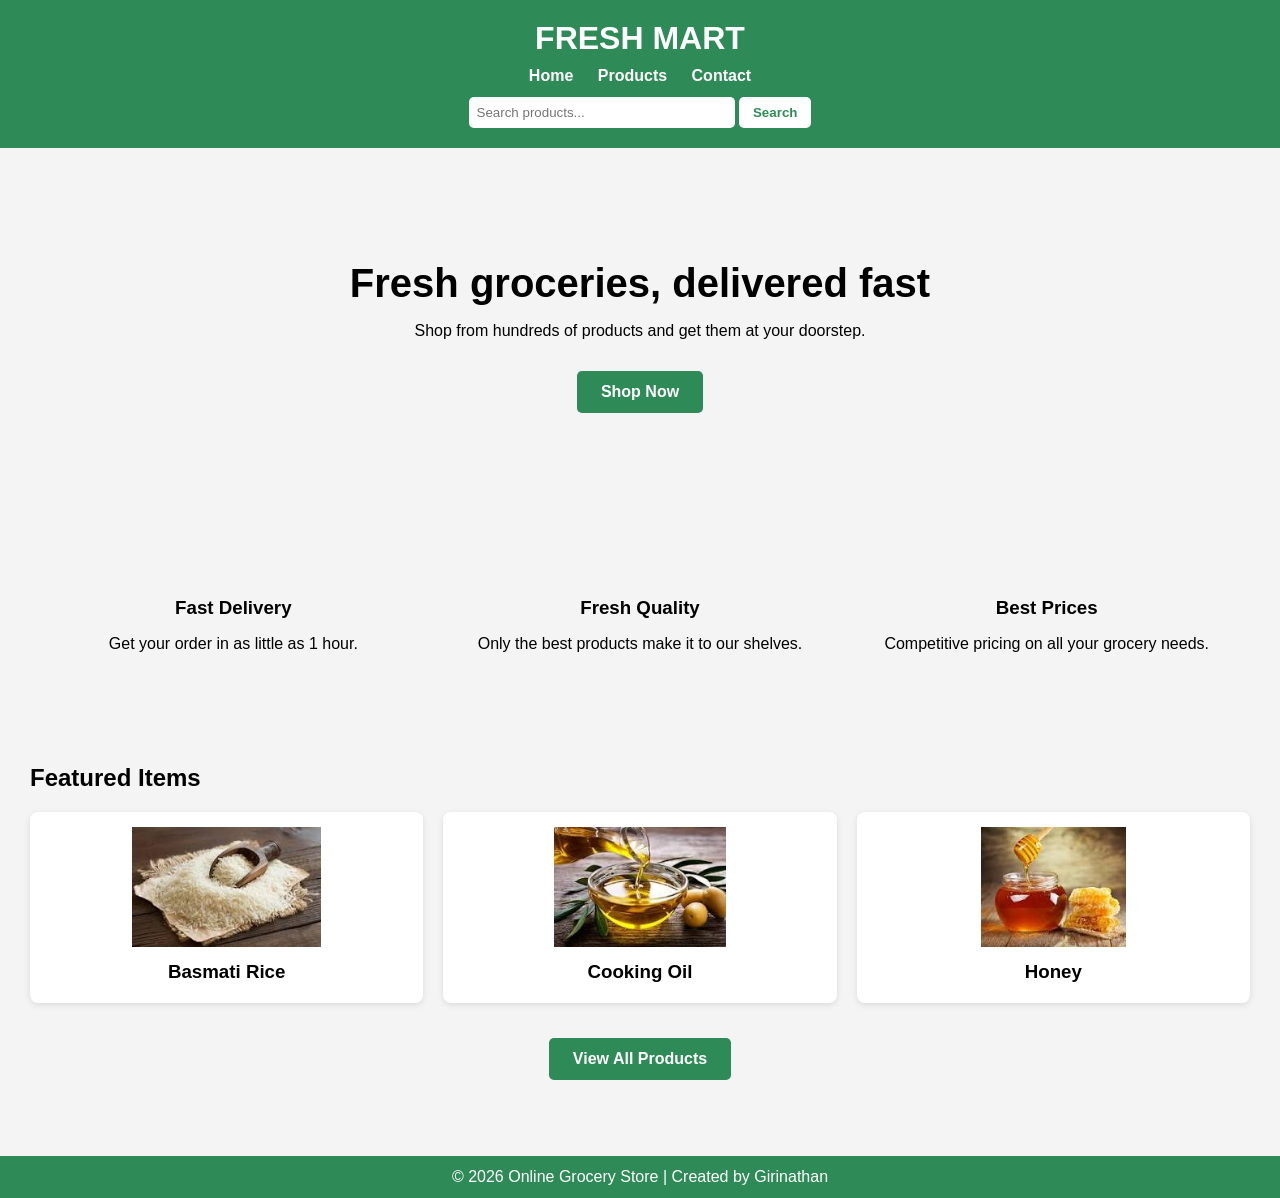
==== index.html @ d7cc0a59 "Initial commit" ====
<!DOCTYPE html>
<html lang="en">
<head>
    <meta charset="UTF-8">
    <title>Online Grocery Store</title>
    <link rel="stylesheet" href="style.css">
</head>

<body>

<header>
    <h1>FRESH MART</h1>
    <nav class="main-nav">
        <a href="index.html">Home</a>
        <a href="products.html">Products</a>
        <a href="contact.html">Contact</a>
    </nav>

    <div class="search-box">
        <input type="text" placeholder="Search products...">
        <button>Search</button>
    </div>
</header>

<!-- Hero section -->
<section class="hero">
    <div class="hero-content">
        <h2>Fresh groceries, delivered fast</h2>
        <p>Shop from hundreds of products and get them at your doorstep.</p>
        <a class="cta-button" href="products.html">Shop Now</a>
    </div>
</section>

<!-- Features -->
<section class="features container">
    <div class="feature">
        <h3>Fast Delivery</h3>
        <p>Get your order in as little as 1 hour.</p>
    </div>
    <div class="feature">
        <h3>Fresh Quality</h3>
        <p>Only the best products make it to our shelves.</p>
    </div>
    <div class="feature">
        <h3>Best Prices</h3>
        <p>Competitive pricing on all your grocery needs.</p>
    </div>
</section>

<!-- Featured products preview -->
<section class="container">
    <h2>Featured Items</h2>
    <div class="products">
        <div class="product">
            <img src="images/rice.jpeg" alt="Basmati Rice">
            <h3>Basmati Rice</h3>
        </div>
        <div class="product">
            <img src="images/oil.jpeg" alt="Cooking Oil">
            <h3>Cooking Oil</h3>
        </div>
        <div class="product">
            <img src="images/honey.jpeg" alt="Honey">
            <h3>Honey</h3>
        </div>
    </div>
    <p style="text-align:center; margin-top:20px;"><a href="products.html" class="cta-button">View All Products</a></p>
</section>

<footer>
    © 2026 Online Grocery Store | Created by Girinathan
</footer>

</body>
</html>
---- style.css ----
body {
            margin: 0;
            font-family: Arial, sans-serif;
            background-color: #f4f4f4;
        }

        /* Header */
        header {
            background-color: #2e8b57;
            color: white;
            padding: 20px;
            text-align: center;
        }

        header h1 {
            margin: 0;
        }

        /* Navigation links */
        .main-nav {
            margin-top: 10px;
        }

        .main-nav a {
            color: rgb(255, 255, 255);
            text-decoration: none;
            margin: 0 10px;
            font-weight: bold;
        }

        .main-nav a:hover {
            text-decoration: underline;
        }

        /* Search box */
        .search-box {
            margin-top: 12px;
        }

        .search-box input {
            padding: 8px;
            width: 250px;
            border-radius: 5px;
            border: none;
        }

        .search-box button {
            padding: 8px 14px;
            border-radius: 5px;
            border: none;
            background-color: white;
            color: #2e8b57;
            font-weight: bold;
            cursor: pointer;
        }

        /* General container spacing */
        .container {
            padding: 30px;
        }

        /* Hero section */
        .hero {
            background-image: url('hero.jpg');
            background-size: cover;
            background-position: center;
            color: rgb(0, 0, 0);
            text-align: center;
            padding: 80px 20px;
        }

        .hero-content h2 {
            font-size: 2.5em;
            margin-bottom: 10px;
        }

        .cta-button {
            display: inline-block;
            margin-top: 15px;
            padding: 12px 24px;
            background-color: #2e8b57;
            color: rgb(255, 255, 255);
            text-decoration: none;
            border-radius: 5px;
            font-weight: bold;
        }

        .cta-button:hover {
            background-color: #246b45;
        }

        /* Features section */
        .features {
            display: flex;
            justify-content: space-between;
            text-align: center;
            margin-top: 40px;
        }

        .feature {
            flex: 1;
            padding: 15px;
        }

        .feature h3 {
            margin-bottom: 8px;
        }

        /* Product section */
        .products {
            display: grid;
            grid-template-columns: repeat(3, 1fr); /* 3 per row */
            gap: 20px;
        }

        .products {
            display: grid;
            grid-template-columns: repeat(3, 1fr); /* 3 per row */
            gap: 20px;
        }

        .product {
            background-color: rgb(255, 255, 255);
            padding: 15px;
            border-radius: 8px;
            text-align: center;
            box-shadow: 0 2px 6px rgba(0,0,0,0.1);
        }

        .product img {
            width: 100%;
            height: 120px;           /* smaller height */
            object-fit: contain;     /* NO cutting */
            border-radius: 6px;
            background-color: #fff;
        }

        .product h3 {
            margin: 10px 0 5px;
        }

        .product p {
            font-size: 14px;
            color: #555;
        }

        .product button {
            margin-top: 8px;
            padding: 8px 12px;
            border: none;
            background-color: #2e8b57;
            color: white;
            border-radius: 5px;
            cursor: pointer;
        }

        .product button:hover {
            background-color: #246b45;
        }

        /* Footer */
        footer {
            background-color: #2e8b57;
            color: white;
            text-align: center;
            padding: 12px;
            margin-top: 30px;
        }
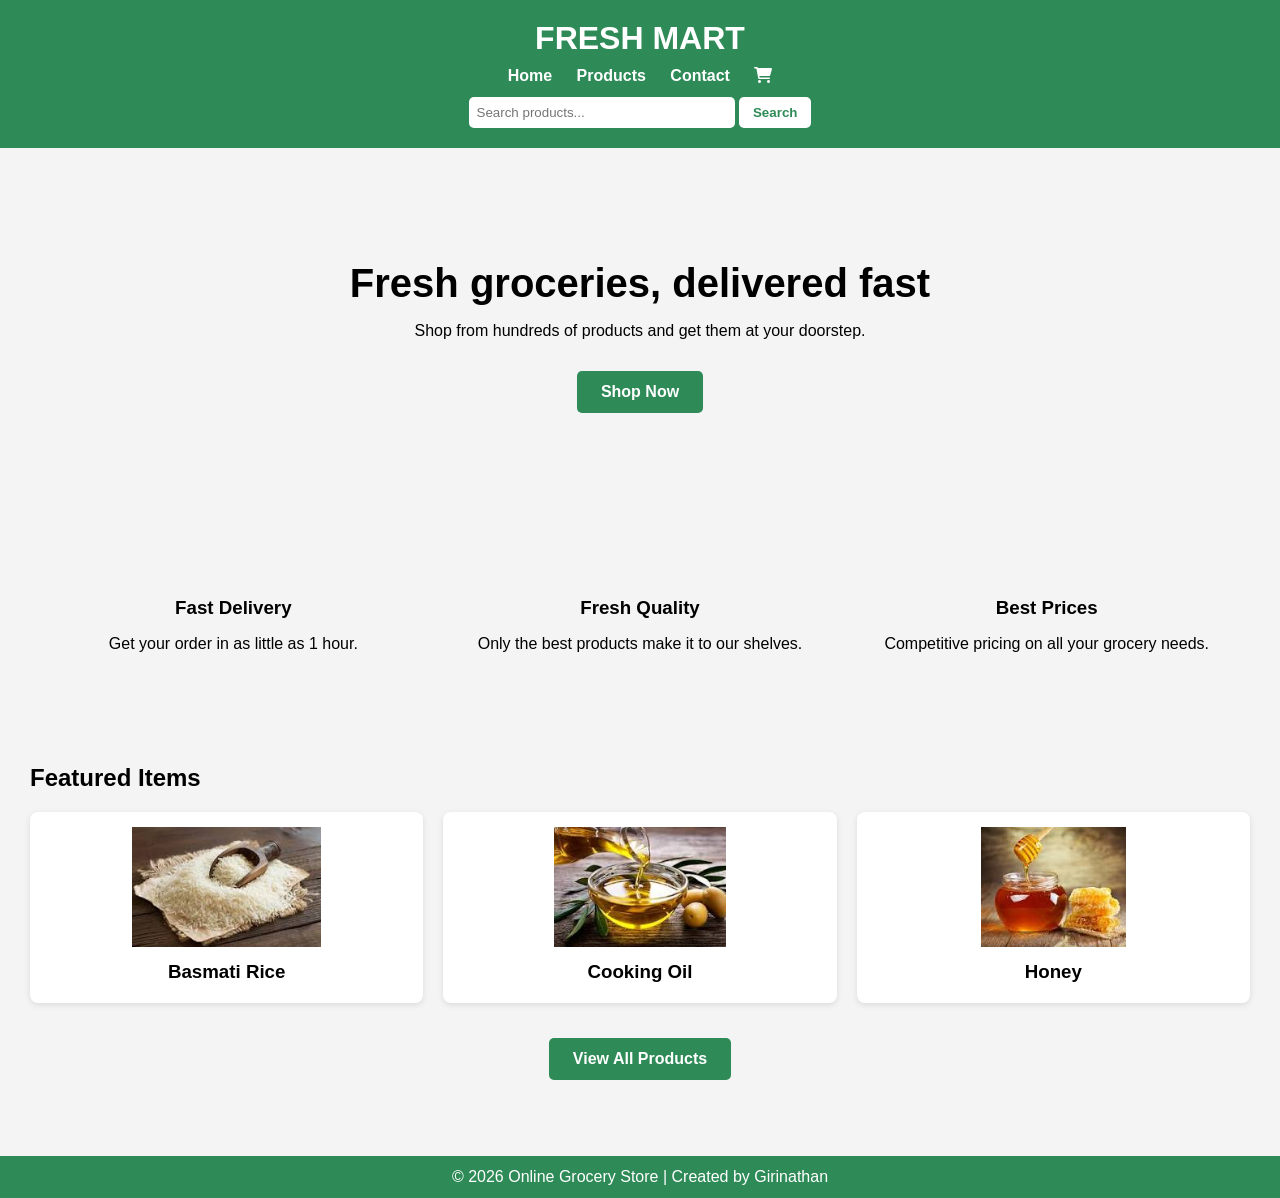
==== commit a232a208: "Restructure: Consolidate files to root directory" ====
--- a/index.html
+++ b/index.html
@@ -4,6 +4,7 @@
     <meta charset="UTF-8">
     <title>Online Grocery Store</title>
     <link rel="stylesheet" href="style.css">
+    <link rel="stylesheet" href="https://cdnjs.cloudflare.com/ajax/libs/font-awesome/6.0.0/css/all.min.css">
 </head>
 
 <body>
@@ -14,6 +15,7 @@
         <a href="index.html">Home</a>
         <a href="products.html">Products</a>
         <a href="contact.html">Contact</a>
+        <a href="cart.html"><i class="fas fa-shopping-cart"></i> <span id="cart-badge" class="cart-badge">0</span></a>
     </nav>
 
     <div class="search-box">
@@ -71,6 +73,7 @@
     © 2026 Online Grocery Store | Created by Girinathan
 </footer>
 
+<script src="script.js"></script>
 </body>
 </html>
 
--- a/style.css
+++ b/style.css
@@ -158,6 +158,122 @@
             background-color: #246b45;
         }
 
+        /* Cart badge */
+        .cart-badge {
+            background-color: #ff4444;
+            color: white;
+            border-radius: 50%;
+            padding: 2px 7px;
+            font-size: 12px;
+            vertical-align: top;
+            margin-left: -6px;
+        }
+
+        /* Toast notification */
+        .toast {
+            position: fixed;
+            bottom: 20px;
+            right: 20px;
+            background-color: #333;
+            color: white;
+            padding: 12px 20px;
+            border-radius: 5px;
+            z-index: 1000;
+            animation: fadeInOut 2s ease;
+        }
+
+        @keyframes fadeInOut {
+            0% { opacity: 0; transform: translateY(10px); }
+            10% { opacity: 1; transform: translateY(0); }
+            80% { opacity: 1; }
+            100% { opacity: 0; }
+        }
+
+        /* Cart page */
+        .cart-page { max-width: 800px; margin: 0 auto; }
+        .cart-item {
+            display: flex;
+            align-items: center;
+            justify-content: space-between;
+            background: white;
+            padding: 15px;
+            margin-bottom: 10px;
+            border-radius: 8px;
+            box-shadow: 0 2px 6px rgba(0,0,0,0.1);
+        }
+        .cart-item span { flex: 1; }
+        .cart-qty button {
+            padding: 4px 10px;
+            margin: 0 5px;
+            border: 1px solid #ccc;
+            background: white;
+            cursor: pointer;
+            border-radius: 4px;
+        }
+        .cart-qty button:hover { background: #f0f0f0; }
+        .remove-btn {
+            background: #e74c3c;
+            color: white;
+            border: none;
+            padding: 6px 12px;
+            border-radius: 4px;
+            cursor: pointer;
+            margin-left: 10px;
+        }
+        .remove-btn:hover { background: #c0392b; }
+        .cart-summary {
+            text-align: right;
+            margin-top: 20px;
+            font-size: 1.2em;
+        }
+        .checkout-btn {
+            padding: 12px 24px;
+            background-color: #2e8b57;
+            color: white;
+            border: none;
+            border-radius: 5px;
+            font-size: 1em;
+            cursor: pointer;
+            margin-top: 10px;
+        }
+        .checkout-btn:hover { background-color: #246b45; }
+
+        /* Contact form */
+        .contact-form {
+            max-width: 500px;
+            margin: 20px auto;
+            background: white;
+            padding: 20px;
+            border-radius: 8px;
+            box-shadow: 0 2px 6px rgba(0,0,0,0.1);
+        }
+        .contact-form label {
+            display: block;
+            margin-top: 10px;
+            font-weight: bold;
+        }
+        .contact-form input,
+        .contact-form textarea {
+            width: 100%;
+            padding: 10px;
+            margin-top: 5px;
+            border: 1px solid #ddd;
+            border-radius: 4px;
+            box-sizing: border-box;
+        }
+        .contact-form textarea { height: 100px; }
+        .contact-form button {
+            margin-top: 15px;
+            padding: 10px 20px;
+            background-color: #2e8b57;
+            color: white;
+            border: none;
+            border-radius: 5px;
+            cursor: pointer;
+            font-size: 1em;
+        }
+        .contact-form button:hover { background-color: #246b45; }
+
         /* Footer */
         footer {
             background-color: #2e8b57;
